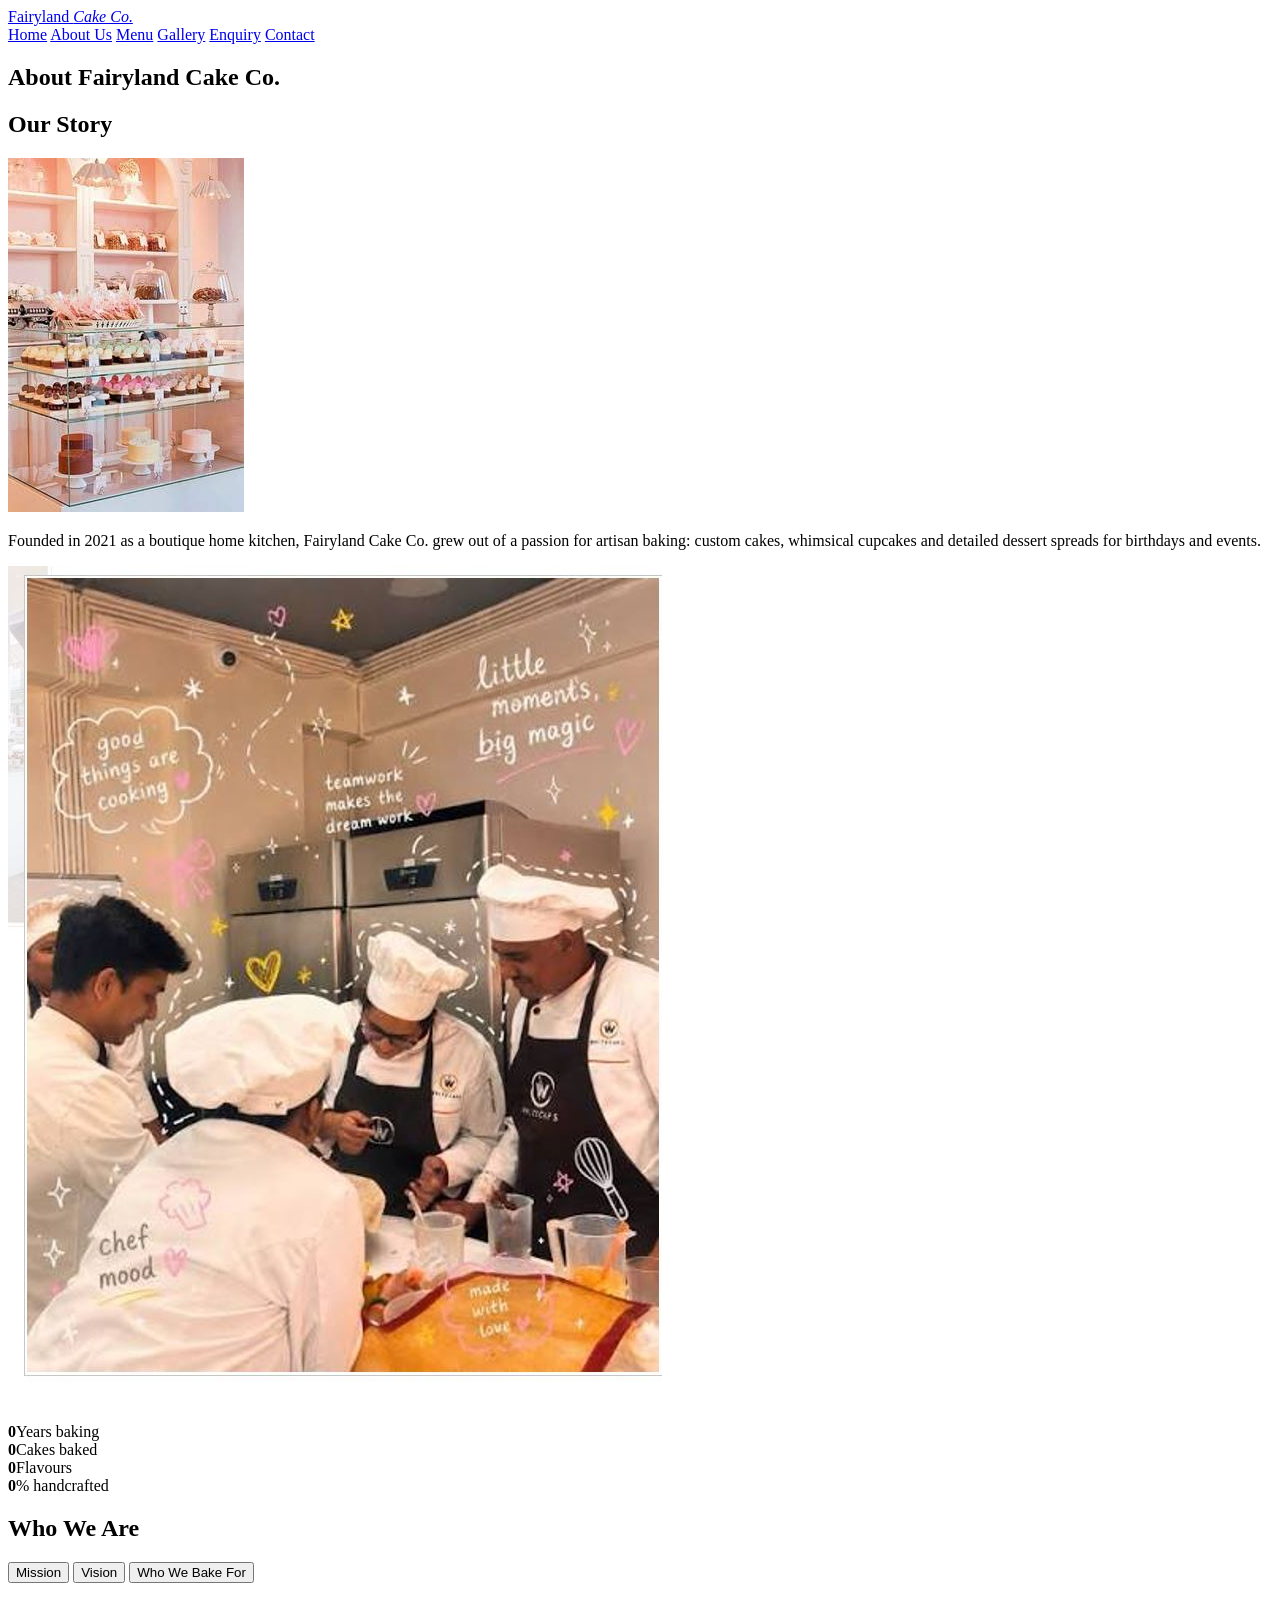
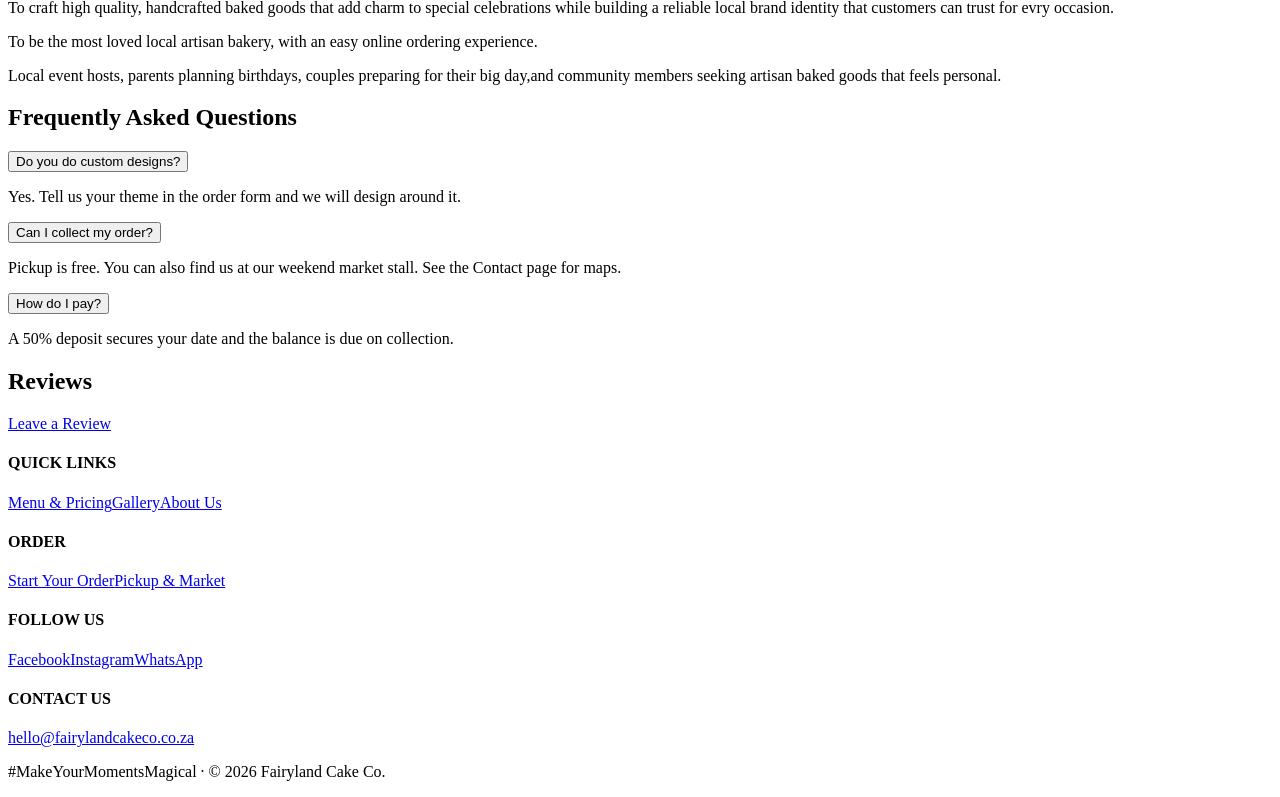
==== about.html @ 1f414107 "Add files via upload" ====
<!DOCTYPE html>
<html lang="en">
<head>
<meta charset="UTF-8">
<meta name="viewport" content="width=device-width, initial-scale=1.0">
<title>About Us | Fairyland Cake Co.</title>
<meta name="description" content="Fairyland Cake Co. began in 2021 as a boutique home kitchen. Read our story, mission, FAQs and customer reviews.">
<link rel="preconnect" href="https://fonts.googleapis.com">
<link href="https://fonts.googleapis.com/css2?family=Open+Sans:wght@400;600;700&family=Playfair+Display:wght@600;700&display=swap" rel="stylesheet">
<link rel="stylesheet" href="css/style.css">
</head>
<body>
<head>
  <link rel="preconnect" href="https://fonts.googleapis.com">
  <link href="https://fonts.googleapis.com/css2?family=Open+Sans:wght@400;600&family=Playfair+Display:ital,wght@0,400;0,700;1,400&display=swap" rel="stylesheet">
</head>

<header class="site-header">
  <a href="index.html" class="logo">
    <span class="logo-circle"></span>
    <span class="logo-text">Fairyland <em>Cake Co.</em></span>
  </a>

  <nav class="main-nav">
    <a href="index.html">Home</a>
    <a href="about.html">About Us</a>
    <a href="menu.html">Menu</a>
    <a href="gallery.html">Gallery</a>
    <a href="enquiry.html">Enquiry</a>
    <a href="contact.html" class="active">Contact</a>
  </nav>
</header>

<section class="banner" data-img="about1"><h1>About Fairyland Cake Co.</h1></section>

<main>
 <section class="about">
  <h2>Our Story</h2>
  <img src="Images/store.jpeg" alt="cake">
  <p>Founded in 2021 as a boutique home kitchen, Fairyland Cake Co. grew out of a passion for artisan baking: custom cakes, whimsical cupcakes and detailed dessert spreads for birthdays and events.</p>
  <img src="Images/baking.jpg" alt="cake">
 </section>

 <div class="stats">
  <div><b data-count="5">0</b>Years baking</div>
  <div><b data-count="1000" data-plus="1">0</b>Cakes baked</div>
  <div><b data-count="5">0</b>Flavours</div>
  <div><b data-count="100">0</b>% handcrafted</div>
 </div>

 <h2 class="t">Who We Are</h2>
 <div class="tab-btns">
  <button class="on" data-tab="t1">Mission</button>
  <button data-tab="t2">Vision</button>
  <button data-tab="t3">Who We Bake For</button>
 </div>
 <div class="tabp on" id="t1"><p>To craft high quality, handcrafted baked goods that add charm to special celebrations while building a reliable local brand identity that customers can trust for evry occasion.</p></div>
 <div class="tabp" id="t2"><p>To be the most loved local artisan bakery, with an easy online ordering experience.</p></div>
 <div class="tabp" id="t3"><p>Local event hosts, parents planning birthdays, couples preparing for their big day,and community members seeking artisan baked goods that feels personal.</p></div>

 <h2 class="t">Frequently Asked Questions</h2>
 <button class="acc-btn">Do you do custom designs?</button>
 <div class="acc-panel"><p>Yes. Tell us your theme in the order form and we will design around it.</p></div>
 <button class="acc-btn">Can I collect my order?</button>
 <div class="acc-panel"><p>Pickup is free. You can also find us at our weekend market stall. See the Contact page for maps.</p></div>
 <button class="acc-btn">How do I pay?</button>
 <div class="acc-panel"><p>A 50% deposit secures your date and the balance is due on collection.</p></div>

 <h2 class="t">Reviews</h2>
 <div id="reviewList"></div>
 <p><a class="btn rose" href="gallery.html">Leave a Review</a></p>
</main>

<footer>
 <div class="fcols">
  <div><h4>QUICK LINKS</h4><a href="menu.html">Menu &amp; Pricing</a><a href="gallery.html">Gallery</a><a href="about.html">About Us</a></div>
  <div><h4>ORDER</h4><a href="enquiry.html">Start Your Order</a><a href="contact.html">Pickup &amp; Market</a></div>
  <div><h4>FOLLOW US</h4><a href="https://facebook.com" target="_blank" rel="noopener">Facebook</a><a href="https://instagram.com" target="_blank" rel="noopener">Instagram</a><a href="https://wa.me/27000000000" target="_blank" rel="noopener">WhatsApp</a></div>
  <div><h4>CONTACT US</h4><a href="mailto:hello@fairylandcakeco.co.za">hello@fairylandcakeco.co.za</a></div>
 </div>
 <p class="ftag">#MakeYourMomentsMagical · &copy; 2026 Fairyland Cake Co.</p>
</footer>
<script src="js/main.js" defer></script>
</body>
</html>
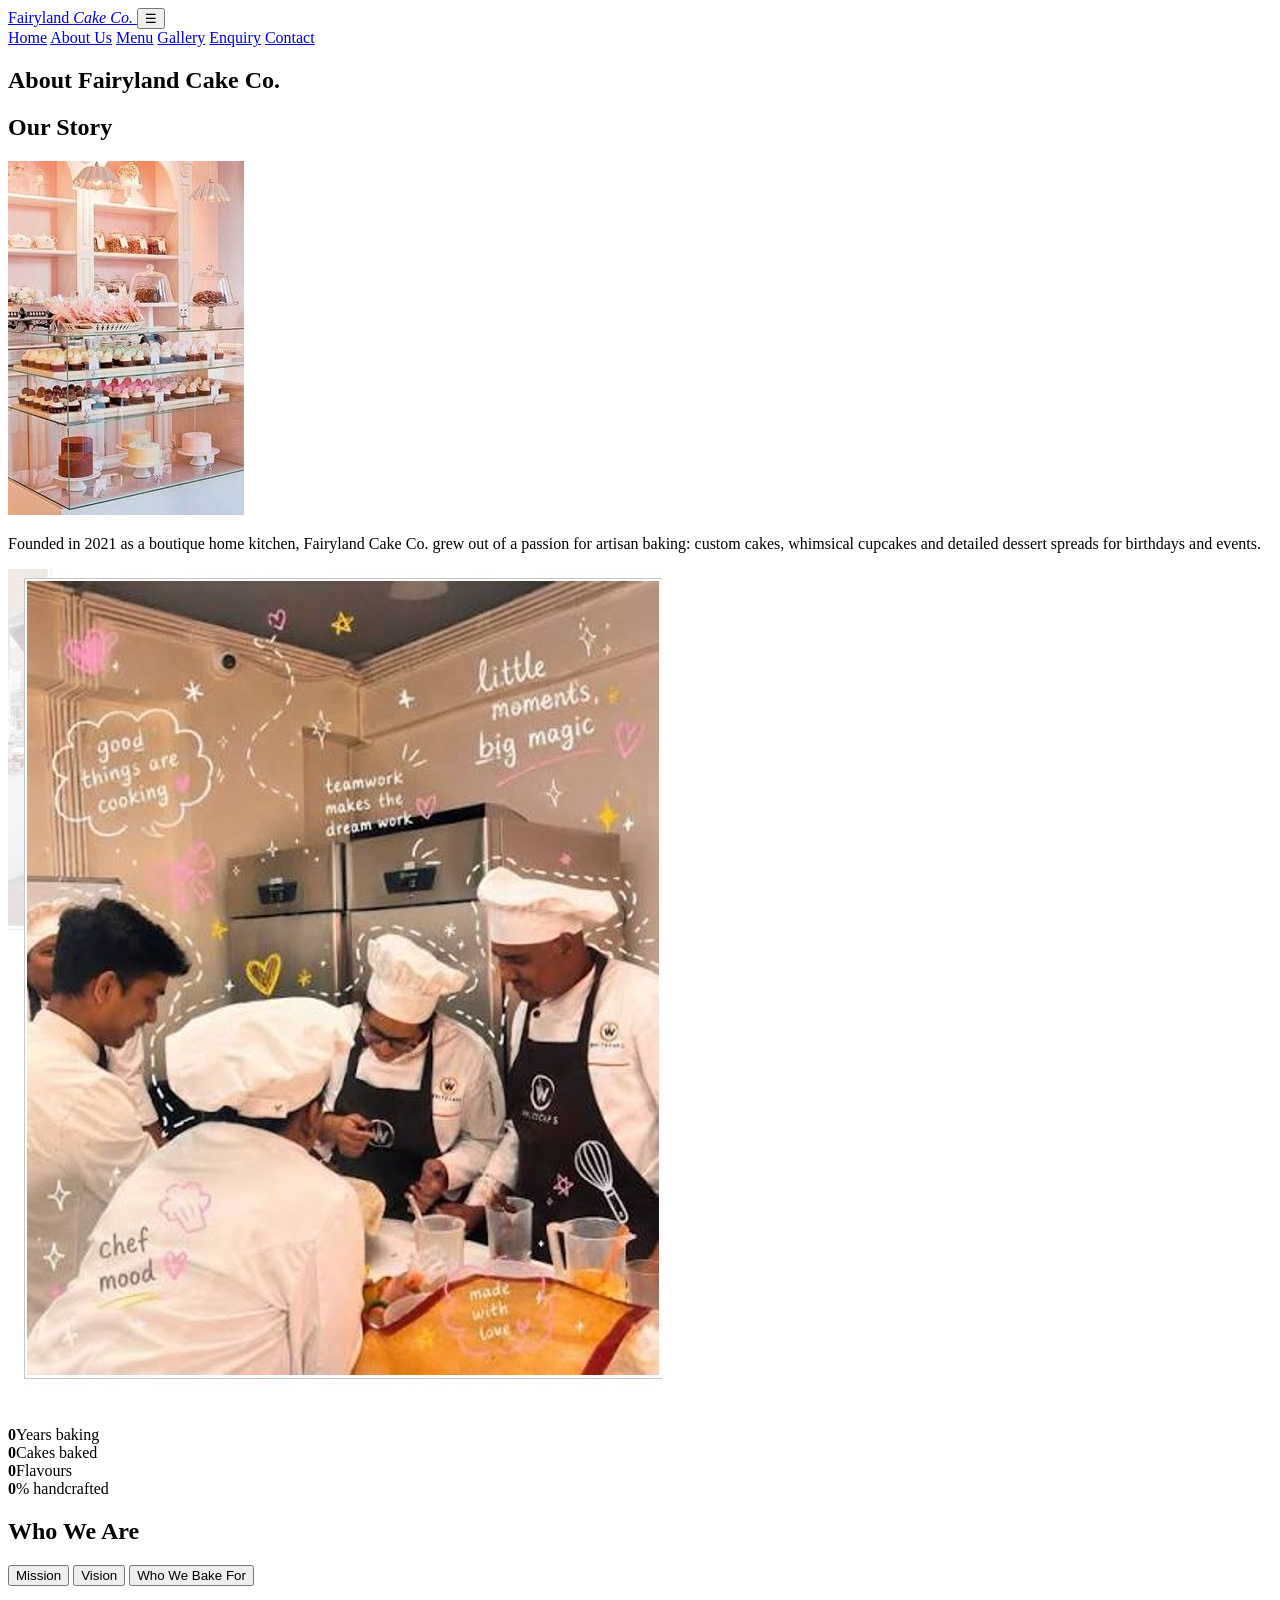
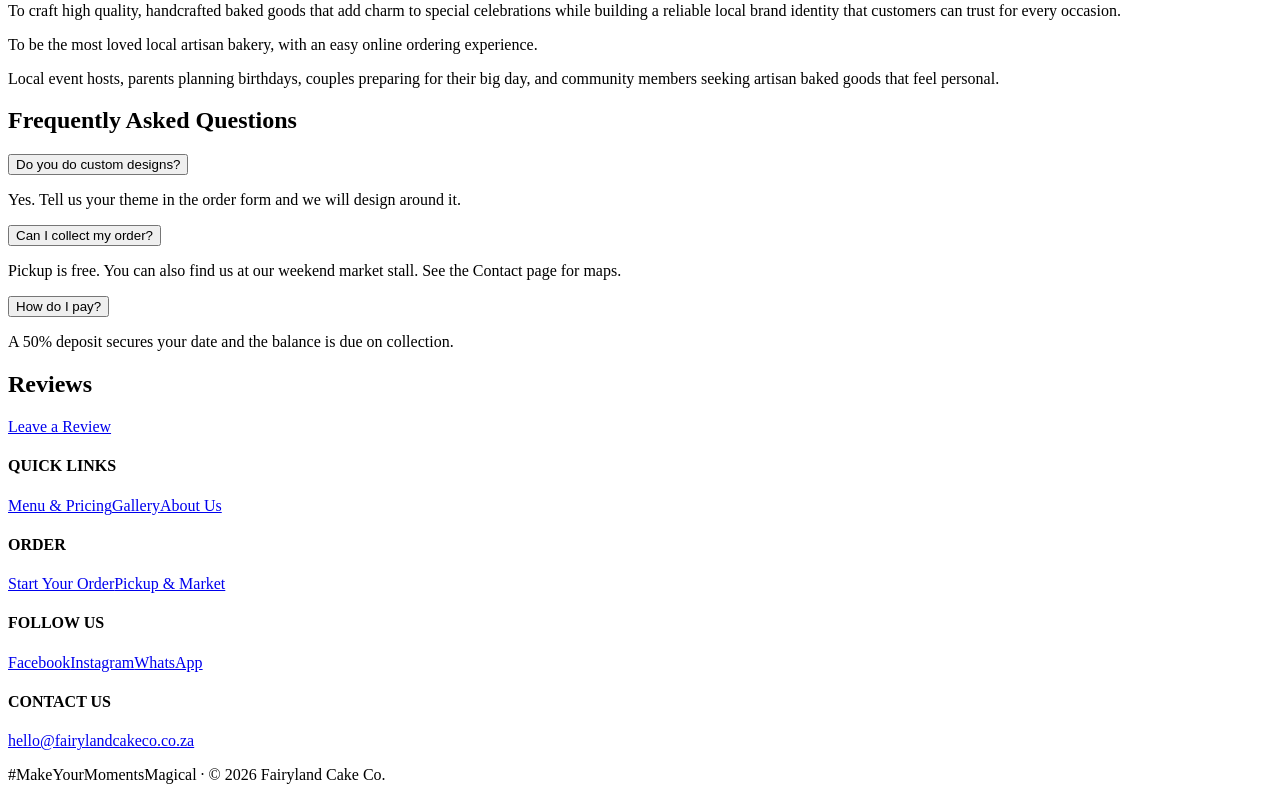
==== commit 55841b67: "Add files via upload" ====
--- a/about.html
+++ b/about.html
@@ -1,85 +1,83 @@
-<!DOCTYPE html>
-<html lang="en">
-<head>
-<meta charset="UTF-8">
-<meta name="viewport" content="width=device-width, initial-scale=1.0">
-<title>About Us | Fairyland Cake Co.</title>
-<meta name="description" content="Fairyland Cake Co. began in 2021 as a boutique home kitchen. Read our story, mission, FAQs and customer reviews.">
-<link rel="preconnect" href="https://fonts.googleapis.com">
-<link href="https://fonts.googleapis.com/css2?family=Open+Sans:wght@400;600;700&family=Playfair+Display:wght@600;700&display=swap" rel="stylesheet">
-<link rel="stylesheet" href="css/style.css">
-</head>
-<body>
-<head>
-  <link rel="preconnect" href="https://fonts.googleapis.com">
-  <link href="https://fonts.googleapis.com/css2?family=Open+Sans:wght@400;600&family=Playfair+Display:ital,wght@0,400;0,700;1,400&display=swap" rel="stylesheet">
-</head>
-
-<header class="site-header">
-  <a href="index.html" class="logo">
-    <span class="logo-circle"></span>
-    <span class="logo-text">Fairyland <em>Cake Co.</em></span>
-  </a>
-
-  <nav class="main-nav">
-    <a href="index.html">Home</a>
-    <a href="about.html">About Us</a>
-    <a href="menu.html">Menu</a>
-    <a href="gallery.html">Gallery</a>
-    <a href="enquiry.html">Enquiry</a>
-    <a href="contact.html" class="active">Contact</a>
-  </nav>
-</header>
-
-<section class="banner" data-img="about1"><h1>About Fairyland Cake Co.</h1></section>
-
-<main>
- <section class="about">
-  <h2>Our Story</h2>
-  <img src="Images/store.jpeg" alt="cake">
-  <p>Founded in 2021 as a boutique home kitchen, Fairyland Cake Co. grew out of a passion for artisan baking: custom cakes, whimsical cupcakes and detailed dessert spreads for birthdays and events.</p>
-  <img src="Images/baking.jpg" alt="cake">
- </section>
-
- <div class="stats">
-  <div><b data-count="5">0</b>Years baking</div>
-  <div><b data-count="1000" data-plus="1">0</b>Cakes baked</div>
-  <div><b data-count="5">0</b>Flavours</div>
-  <div><b data-count="100">0</b>% handcrafted</div>
- </div>
-
- <h2 class="t">Who We Are</h2>
- <div class="tab-btns">
-  <button class="on" data-tab="t1">Mission</button>
-  <button data-tab="t2">Vision</button>
-  <button data-tab="t3">Who We Bake For</button>
- </div>
- <div class="tabp on" id="t1"><p>To craft high quality, handcrafted baked goods that add charm to special celebrations while building a reliable local brand identity that customers can trust for evry occasion.</p></div>
- <div class="tabp" id="t2"><p>To be the most loved local artisan bakery, with an easy online ordering experience.</p></div>
- <div class="tabp" id="t3"><p>Local event hosts, parents planning birthdays, couples preparing for their big day,and community members seeking artisan baked goods that feels personal.</p></div>
-
- <h2 class="t">Frequently Asked Questions</h2>
- <button class="acc-btn">Do you do custom designs?</button>
- <div class="acc-panel"><p>Yes. Tell us your theme in the order form and we will design around it.</p></div>
- <button class="acc-btn">Can I collect my order?</button>
- <div class="acc-panel"><p>Pickup is free. You can also find us at our weekend market stall. See the Contact page for maps.</p></div>
- <button class="acc-btn">How do I pay?</button>
- <div class="acc-panel"><p>A 50% deposit secures your date and the balance is due on collection.</p></div>
-
- <h2 class="t">Reviews</h2>
- <div id="reviewList"></div>
- <p><a class="btn rose" href="gallery.html">Leave a Review</a></p>
-</main>
-
-<footer>
- <div class="fcols">
-  <div><h4>QUICK LINKS</h4><a href="menu.html">Menu &amp; Pricing</a><a href="gallery.html">Gallery</a><a href="about.html">About Us</a></div>
-  <div><h4>ORDER</h4><a href="enquiry.html">Start Your Order</a><a href="contact.html">Pickup &amp; Market</a></div>
-  <div><h4>FOLLOW US</h4><a href="https://facebook.com" target="_blank" rel="noopener">Facebook</a><a href="https://instagram.com" target="_blank" rel="noopener">Instagram</a><a href="https://wa.me/27000000000" target="_blank" rel="noopener">WhatsApp</a></div>
-  <div><h4>CONTACT US</h4><a href="mailto:hello@fairylandcakeco.co.za">hello@fairylandcakeco.co.za</a></div>
- </div>
- <p class="ftag">#MakeYourMomentsMagical · &copy; 2026 Fairyland Cake Co.</p>
-</footer>
-<script src="js/main.js" defer></script>
-</body>
+<!DOCTYPE html>
+<html lang="en">
+<head>
+<meta charset="UTF-8">
+<meta name="viewport" content="width=device-width, initial-scale=1.0">
+<title>About Us | Fairyland Cake Co.</title>
+<meta name="description" content="Fairyland Cake Co. began in 2021 as a boutique home kitchen. Read our story, mission, FAQs and customer reviews.">
+<meta name="keywords" content="about Fairyland Cake Co, artisan bakery story, home kitchen bakery, custom cakes FAQ, bakery reviews">
+<link rel="preconnect" href="https://fonts.googleapis.com">
+<link href="https://fonts.googleapis.com/css2?family=Open+Sans:wght@400;600;700&family=Playfair+Display:wght@600;700&display=swap" rel="stylesheet">
+<link rel="stylesheet" href="css/style.css">
+<link rel="icon" href="data:image/svg+xml,%3Csvg xmlns=%27http://www.w3.org/2000/svg%27 viewBox=%270 0 100 100%27%3E%3Ccircle cx=%2750%27 cy=%2750%27 r=%2745%27 fill=%27%23e8a46a%27/%3E%3C/svg%3E">
+</head>
+<body>
+
+<header class="site-header">
+    <a href="index.html" class="logo">
+      <span class="logo-circle" aria-hidden="true"></span>
+      <span class="logo-text">Fairyland <em>Cake Co.</em></span>
+    </a>
+    <button id="menuBtn" type="button" aria-label="Toggle menu" aria-controls="navMenu" aria-expanded="false">&#9776;</button>
+    <nav class="main-nav" id="navMenu" aria-label="Main">
+      <a href="index.html">Home</a>
+      <a href="about.html" class="active" aria-current="page">About Us</a>
+      <a href="menu.html">Menu</a>
+      <a href="gallery.html">Gallery</a>
+      <a href="enquiry.html">Enquiry</a>
+      <a href="contact.html">Contact</a>
+    </nav>
+  </header>
+
+<section class="banner" data-img="about1"><h1>About Fairyland Cake Co.</h1></section>
+
+<main>
+ <section class="about">
+  <h2>Our Story</h2>
+  <img src="images/store.jpg" alt="Fairyland Cake Co. display of handcrafted cakes" loading="lazy">
+  <p>Founded in 2021 as a boutique home kitchen, Fairyland Cake Co. grew out of a passion for artisan baking: custom cakes, whimsical cupcakes and detailed dessert spreads for birthdays and events.</p>
+  <img src="images/baking.jpg" alt="Baker decorating cupcakes in the Fairyland Cake Co. kitchen" loading="lazy">
+ </section>
+
+ <div class="stats">
+  <div><b data-count="5">0</b>Years baking</div>
+  <div><b data-count="1000" data-plus="1">0</b>Cakes baked</div>
+  <div><b data-count="5">0</b>Flavours</div>
+  <div><b data-count="100">0</b>% handcrafted</div>
+ </div>
+
+ <h2 class="t">Who We Are</h2>
+ <div class="tab-btns">
+  <button class="on" data-tab="t1">Mission</button>
+  <button data-tab="t2">Vision</button>
+  <button data-tab="t3">Who We Bake For</button>
+ </div>
+ <div class="tabp on" id="t1"><p>To craft high quality, handcrafted baked goods that add charm to special celebrations while building a reliable local brand identity that customers can trust for every occasion.</p></div>
+ <div class="tabp" id="t2"><p>To be the most loved local artisan bakery, with an easy online ordering experience.</p></div>
+ <div class="tabp" id="t3"><p>Local event hosts, parents planning birthdays, couples preparing for their big day, and community members seeking artisan baked goods that feel personal.</p></div>
+
+ <h2 class="t">Frequently Asked Questions</h2>
+ <button class="acc-btn">Do you do custom designs?</button>
+ <div class="acc-panel"><p>Yes. Tell us your theme in the order form and we will design around it.</p></div>
+ <button class="acc-btn">Can I collect my order?</button>
+ <div class="acc-panel"><p>Pickup is free. You can also find us at our weekend market stall. See the Contact page for maps.</p></div>
+ <button class="acc-btn">How do I pay?</button>
+ <div class="acc-panel"><p>A 50% deposit secures your date and the balance is due on collection.</p></div>
+
+ <h2 class="t">Reviews</h2>
+ <div id="reviewList"></div>
+ <p><a class="btn rose" href="gallery.html">Leave a Review</a></p>
+</main>
+
+<footer>
+ <div class="fcols">
+  <div><h4>QUICK LINKS</h4><a href="menu.html">Menu &amp; Pricing</a><a href="gallery.html">Gallery</a><a href="about.html">About Us</a></div>
+  <div><h4>ORDER</h4><a href="enquiry.html">Start Your Order</a><a href="contact.html">Pickup &amp; Market</a></div>
+  <div><h4>FOLLOW US</h4><a href="https://facebook.com" target="_blank" rel="noopener">Facebook</a><a href="https://instagram.com" target="_blank" rel="noopener">Instagram</a><a href="https://wa.me/27000000000" target="_blank" rel="noopener">WhatsApp</a></div>
+  <div><h4>CONTACT US</h4><a href="mailto:hello@fairylandcakeco.co.za">hello@fairylandcakeco.co.za</a></div>
+ </div>
+ <p class="ftag">#MakeYourMomentsMagical · &copy; 2026 Fairyland Cake Co.</p>
+</footer>
+<script src="js/main.js" defer></script>
+</body>
 </html>
